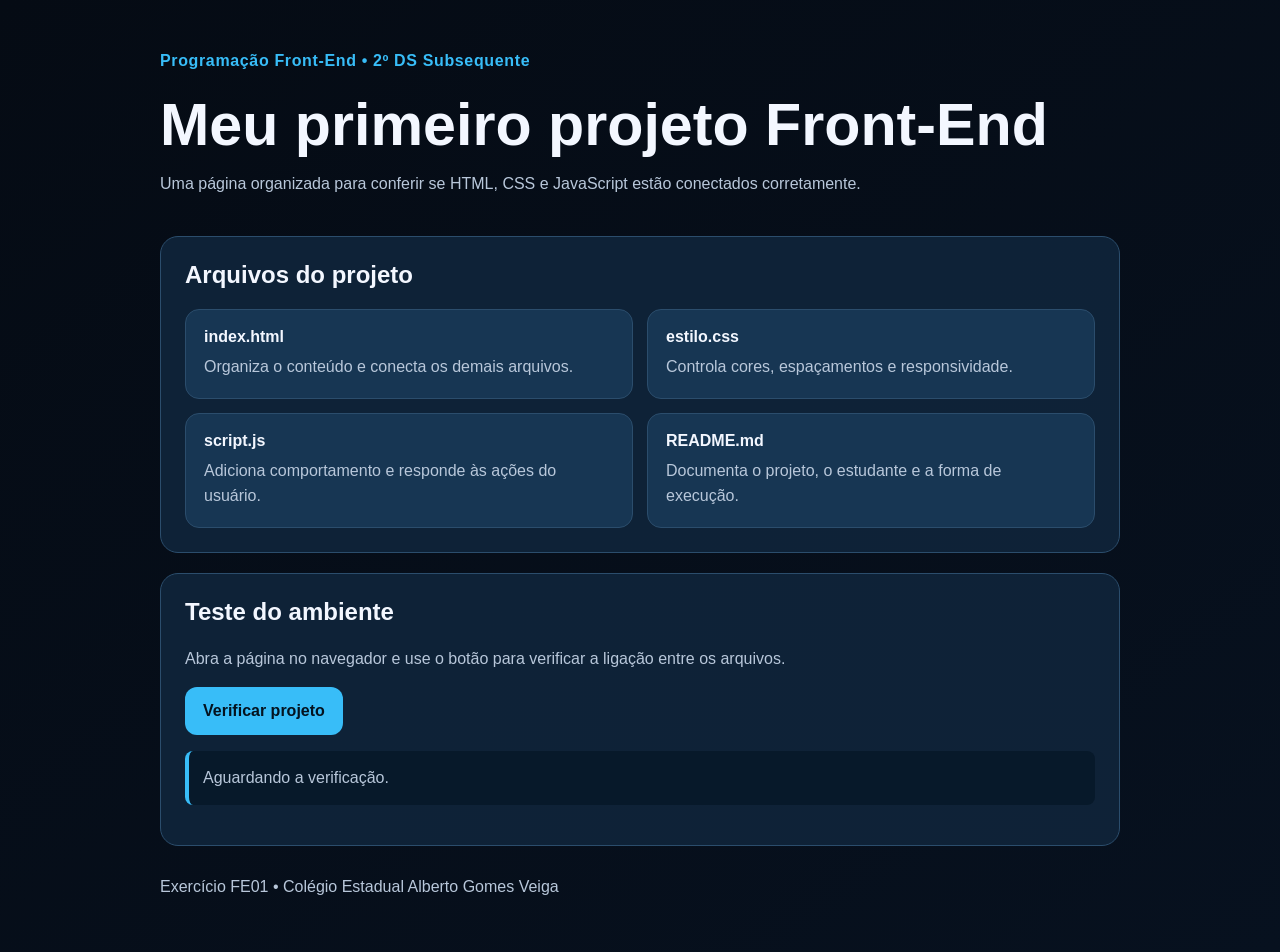
==== index.html @ 5fd91e52 "Add files via upload" ====
<!DOCTYPE html>
<html lang="pt-BR">
<head>
    <meta charset="UTF-8">
    <meta name="viewport" content="width=device-width, initial-scale=1.0">
    <title>Meu primeiro projeto Front-End</title>
    <link rel="stylesheet" href="estilo.css">
    <script src="script.js" defer></script>
</head>
<body>
    <header class="cabecalho">
        <p class="etiqueta">Programação Front-End • 2º DS Subsequente</p>
        <h1>Meu primeiro projeto Front-End</h1>
        <p>Uma página organizada para conferir se HTML, CSS e JavaScript estão conectados corretamente.</p>
    </header>

    <main>
        <section class="painel" aria-labelledby="titulo-arquivos">
            <h2 id="titulo-arquivos">Arquivos do projeto</h2>
            <div class="grade-arquivos">
                <article>
                    <strong>index.html</strong>
                    <span>Organiza o conteúdo e conecta os demais arquivos.</span>
                </article>
                <article>
                    <strong>estilo.css</strong>
                    <span>Controla cores, espaçamentos e responsividade.</span>
                </article>
                <article>
                    <strong>script.js</strong>
                    <span>Adiciona comportamento e responde às ações do usuário.</span>
                </article>
                <article>
                    <strong>README.md</strong>
                    <span>Documenta o projeto, o estudante e a forma de execução.</span>
                </article>
            </div>
        </section>

        <section class="painel" aria-labelledby="titulo-teste">
            <h2 id="titulo-teste">Teste do ambiente</h2>
            <p>Abra a página no navegador e use o botão para verificar a ligação entre os arquivos.</p>
            <button id="testarProjeto" type="button">Verificar projeto</button>
            <p id="statusProjeto" class="status" aria-live="polite">Aguardando a verificação.</p>
        </section>
    </main>

    <footer>
        <p>Exercício FE01 • Colégio Estadual Alberto Gomes Veiga</p>
    </footer>
</body>
</html>
---- estilo.css ----
:root {
    --fundo: #07111f;
    --painel: #10243a;
    --painel-claro: #173653;
    --texto: #f3f7ff;
    --texto-suave: #b8c7da;
    --destaque: #38bdf8;
    --sucesso: #4ade80;
    --borda: #2b4d6c;
}

* {
    box-sizing: border-box;
}

body {
    margin: 0;
    min-height: 100vh;
    font-family: Arial, Helvetica, sans-serif;
    background: linear-gradient(145deg, #050b14, var(--fundo));
    color: var(--texto);
}

.cabecalho,
main,
footer {
    width: min(960px, 92%);
    margin-inline: auto;
}

.cabecalho {
     padding: 48px 0 24px;
}

.etiqueta {
     color: var(--destaque);
     font-weight: 700;
     letter-spacing: 0.04em;
}

h1,
h2,
p {
    margin-top: 0;
}

h1 { 
    font-size: clamp(2rem, 5vw, 3.7rem);
    margin-bottom: 12px;
}

p, 
span { 
     color: var(--texto-suave);
     line-height: 1.6;
}

.painel {
    padding: 24px;
    margin-bottom: 20px;
    background: rgba(16, 36, 58, 0.92);
    border: 1px solid var(--borda);
    border-radius: 18px;
}

.grade-arquivos {
    display: grid;
    grid-template-columns: repeat(2, minmax(0, 1fr));
    gap: 14px;
}

article {
    display: grid;
    gap: 8px;
    padding: 18px;
    background: var(--painel-claro);
    border: 1px solid var(--borda);
    border-radius: 14px;
}

button {
    min-height: 48px;
    padding: 12px 18px;
    border: 0;
    border-radius: 12px;
    background: var(--destaque);
    color: #04131f;
    font: inherit;
    font-weight: 800;
    cursor: pointer;
}

button:hover,
button:focus-visible {
    filter: brightness(1.1);
}

.status {
    margin-top: 16px;
    padding: 14px;
    background: #07192a;
    border-left: 4px solid var(--destaque);
    border-radius: 8px;
}

.status.sucesso {
    color: var(--sucesso);
    border-left-color: var(--sucesso);
 }

footer {
    padding: 8px 0 36px;
}

@media (max-width: 640px) {
    .cabecalho {
        padding-top: 28px;
    }

.painel {
     padding: 18px;
}

.grade-arquivos {
      grid-template-columns: 1fr;
} 

button {
    width: 100%;
 }
}
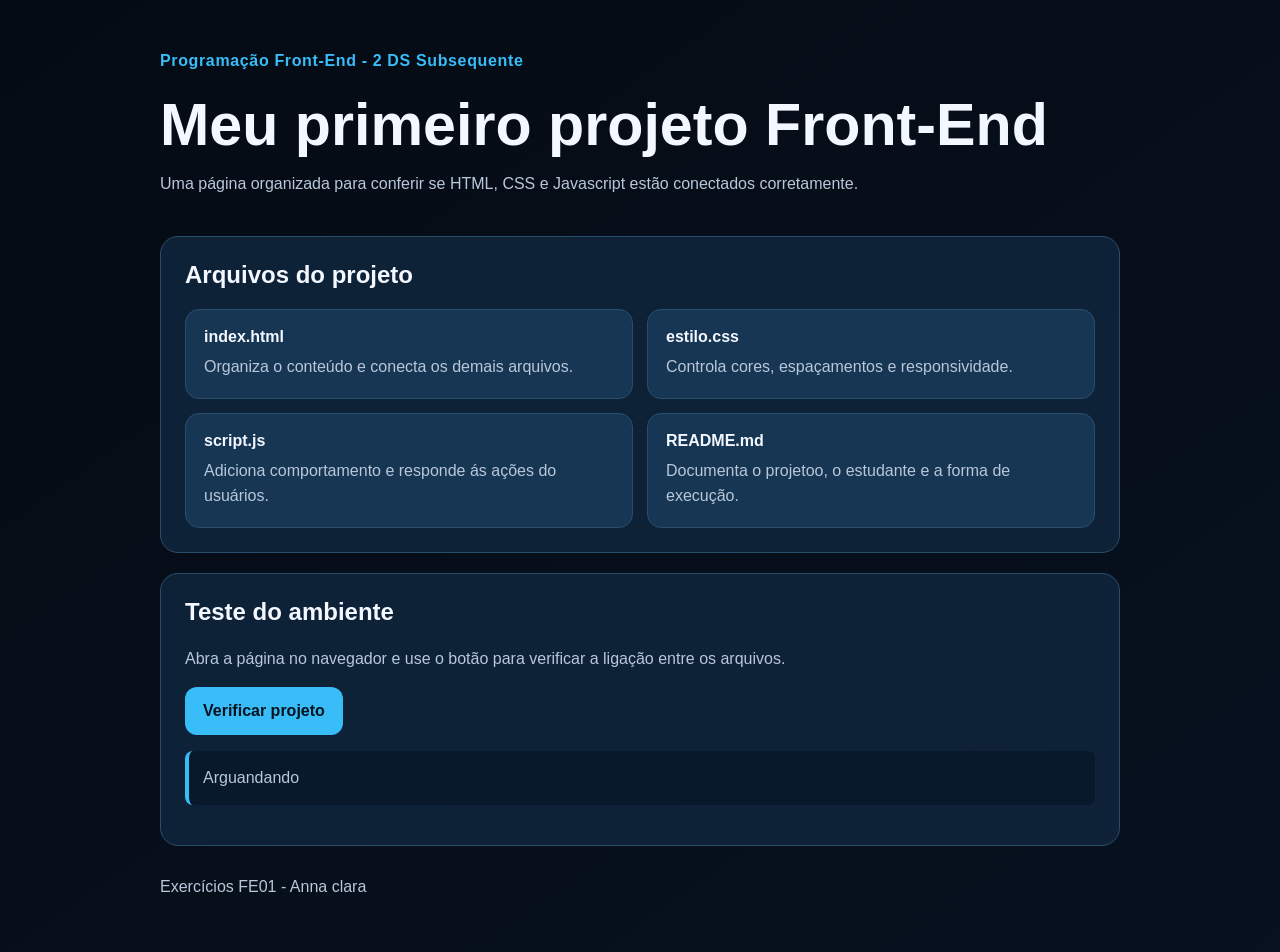
==== commit 1424d184: "Add files via upload" ====
--- a/index.html
+++ b/index.html
@@ -9,44 +9,44 @@
 </head>
 <body>
     <header class="cabecalho">
-        <p class="etiqueta">Programação Front-End • 2º DS Subsequente</p>
+        <p class="etiqueta">Programação Front-End - 2 DS Subsequente</p>
         <h1>Meu primeiro projeto Front-End</h1>
-        <p>Uma página organizada para conferir se HTML, CSS e JavaScript estão conectados corretamente.</p>
+        <p>Uma página organizada para conferir se HTML, CSS e Javascript estão conectados corretamente.</p>
     </header>
+           
+     <main>
+         <section class= "painel" arial-labelledby="titulo-arquivo">   
+              <h2 id= "titulo-arquivos">Arquivos do projeto</h2>
+              <div class="grade-arquivos">
+                  <article>   
+                        <strong> index.html</strong>
+                        <span> Organiza o conteúdo e conecta os demais arquivos.</span>
+            </article>
+            <article>
+            <strong>estilo.css</strong>
+            <span>Controla cores, espaçamentos e responsividade.</span>
+               </article>
+                <article>
+                <strong>script.js</strong>
+                <span>Adiciona comportamento e responde ás ações do usuários.</span>
+            </article>
+             <article>
+                <strong>README.md</strong>
+                <span>Documenta o projetoo, o estudante e a forma de execução.</span>
+            </article>
+         </div>
+       </section>
 
-    <main>
-        <section class="painel" aria-labelledby="titulo-arquivos">
-            <h2 id="titulo-arquivos">Arquivos do projeto</h2>
-            <div class="grade-arquivos">
-                <article>
-                    <strong>index.html</strong>
-                    <span>Organiza o conteúdo e conecta os demais arquivos.</span>
-                </article>
-                <article>
-                    <strong>estilo.css</strong>
-                    <span>Controla cores, espaçamentos e responsividade.</span>
-                </article>
-                <article>
-                    <strong>script.js</strong>
-                    <span>Adiciona comportamento e responde às ações do usuário.</span>
-                </article>
-                <article>
-                    <strong>README.md</strong>
-                    <span>Documenta o projeto, o estudante e a forma de execução.</span>
-                </article>
-            </div>
-        </section>
-
-        <section class="painel" aria-labelledby="titulo-teste">
+        <section class="painel" arial-labelledby="titulo-teste">
             <h2 id="titulo-teste">Teste do ambiente</h2>
             <p>Abra a página no navegador e use o botão para verificar a ligação entre os arquivos.</p>
-            <button id="testarProjeto" type="button">Verificar projeto</button>
-            <p id="statusProjeto" class="status" aria-live="polite">Aguardando a verificação.</p>
-        </section>
-    </main>
+                <button id= "testarprojeto" type="button">Verificar projeto</button>
+                <p id="statusProjeto" class="status" arial-live="polite">Arguandando
+              </section>
+         </main>
 
-    <footer>
-        <p>Exercício FE01 • Colégio Estadual Alberto Gomes Veiga</p>
+  <footer>
+     <p>Exercícios FE01 - Anna clara</p>
     </footer>
 </body>
 </html>
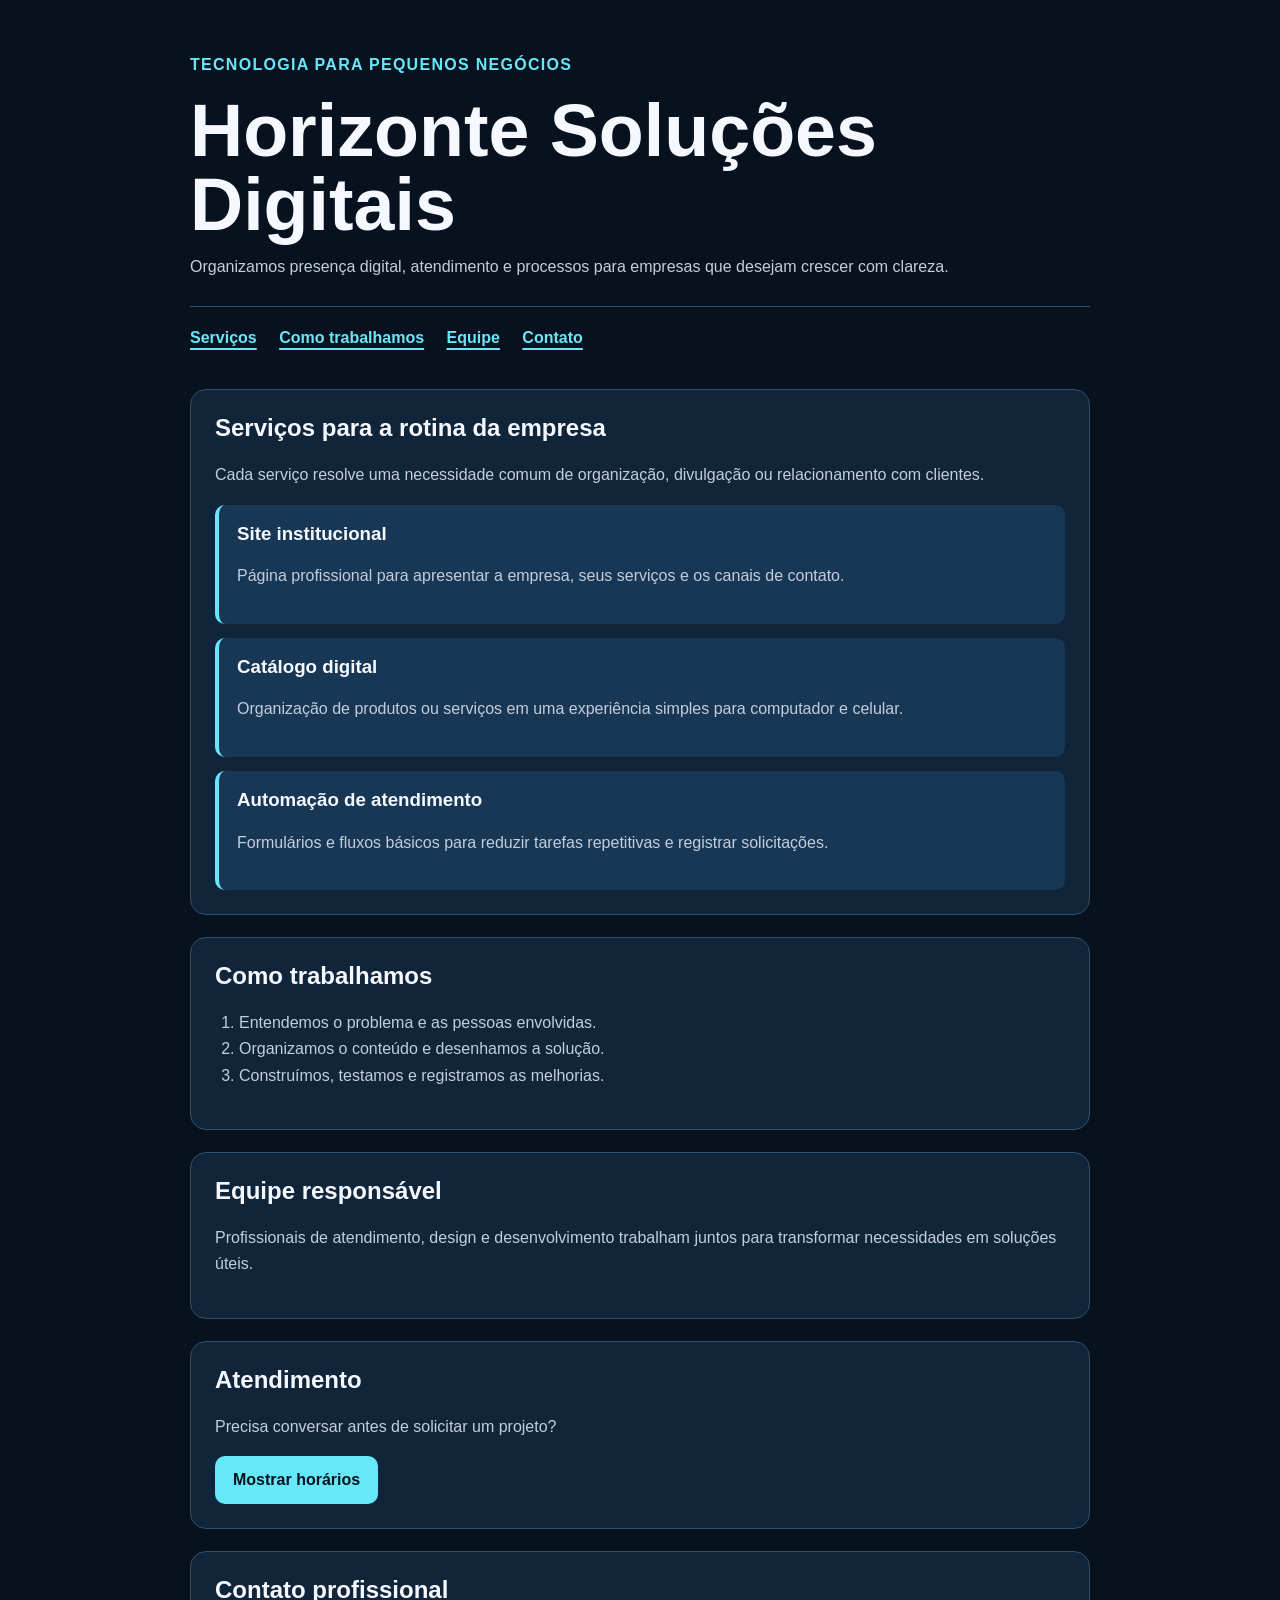
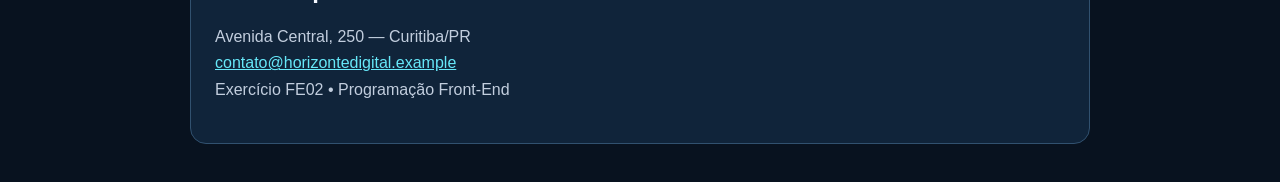
==== commit 868fb480: "Add files via upload" ====
--- a/index.html
+++ b/index.html
@@ -3,50 +3,83 @@
 <head>
     <meta charset="UTF-8">
     <meta name="viewport" content="width=device-width, initial-scale=1.0">
-    <title>Meu primeiro projeto Front-End</title>
+    <title>Horizonte Soluções Digitais</title>
     <link rel="stylesheet" href="estilo.css">
     <script src="script.js" defer></script>
 </head>
 <body>
+    <a class="pular-conteudo" href="#conteudo">Pular para o conteúdo principal</a>
+
     <header class="cabecalho">
-        <p class="etiqueta">Programação Front-End - 2 DS Subsequente</p>
-        <h1>Meu primeiro projeto Front-End</h1>
-        <p>Uma página organizada para conferir se HTML, CSS e Javascript estão conectados corretamente.</p>
+        <p class="etiqueta">Tecnologia para pequenos negócios</p>
+        <h1>Horizonte Soluções Digitais</h1>
+        <p>Organizamos presença digital, atendimento e processos para empresas que desejam crescer com clareza.</p>
+
+        <nav aria-label="Navegação principal">
+            <ul>
+                <li><a href="#servicos">Serviços</a></li>
+                <li><a href="#processo">Como trabalhamos</a></li>
+                <li><a href="#equipe">Equipe</a></li>
+                <li><a href="#contato">Contato</a></li>
+            </ul>
+        </nav>
     </header>
-           
-     <main>
-         <section class= "painel" arial-labelledby="titulo-arquivo">   
-              <h2 id= "titulo-arquivos">Arquivos do projeto</h2>
-              <div class="grade-arquivos">
-                  <article>   
-                        <strong> index.html</strong>
-                        <span> Organiza o conteúdo e conecta os demais arquivos.</span>
+
+    <main id="conteudo">
+        <section id="servicos" aria-labelledby="titulo-servicos">
+            <h2 id="titulo-servicos">Serviços para a rotina da empresa</h2>
+            <p>Cada serviço resolve uma necessidade comum de organização, divulgação ou relacionamento com clientes.</p>
+
+            <article>
+                <h3>Site institucional</h3>
+                <p>Página profissional para apresentar a empresa, seus serviços e os canais de contato.</p>
             </article>
+
             <article>
-            <strong>estilo.css</strong>
-            <span>Controla cores, espaçamentos e responsividade.</span>
-               </article>
-                <article>
-                <strong>script.js</strong>
-                <span>Adiciona comportamento e responde ás ações do usuários.</span>
+                <h3>Catálogo digital</h3>
+                <p>Organização de produtos ou serviços em uma experiência simples para computador e celular.</p>
             </article>
-             <article>
-                <strong>README.md</strong>
-                <span>Documenta o projetoo, o estudante e a forma de execução.</span>
+
+            <article>
+                <h3>Automação de atendimento</h3>
+                <p>Formulários e fluxos básicos para reduzir tarefas repetitivas e registrar solicitações.</p>
             </article>
-         </div>
-       </section>
+        </section>
 
-        <section class="painel" arial-labelledby="titulo-teste">
-            <h2 id="titulo-teste">Teste do ambiente</h2>
-            <p>Abra a página no navegador e use o botão para verificar a ligação entre os arquivos.</p>
-                <button id= "testarprojeto" type="button">Verificar projeto</button>
-                <p id="statusProjeto" class="status" arial-live="polite">Arguandando
-              </section>
-         </main>
+        <section id="processo" aria-labelledby="titulo-processo">
+            <h2 id="titulo-processo">Como trabalhamos</h2>
+            <ol>
+                <li>Entendemos o problema e as pessoas envolvidas.</li>
+                <li>Organizamos o conteúdo e desenhamos a solução.</li>
+                <li>Construímos, testamos e registramos as melhorias.</li>
+            </ol>
+        </section>
 
-  <footer>
-     <p>Exercícios FE01 - Anna clara</p>
+        <section id="equipe" aria-labelledby="titulo-equipe">
+            <h2 id="titulo-equipe">Equipe responsável</h2>
+            <p>Profissionais de atendimento, design e desenvolvimento trabalham juntos para transformar necessidades em soluções úteis.</p>
+        </section>
+
+        <aside id="atendimento" aria-labelledby="titulo-atendimento">
+            <h2 id="titulo-atendimento">Atendimento</h2>
+            <p>Precisa conversar antes de solicitar um projeto?</p>
+            <button id="mostrarAtendimento" type="button" aria-expanded="false" aria-controls="detalhesAtendimento">
+                Mostrar horários
+            </button>
+            <div id="detalhesAtendimento" hidden>
+                <p>Segunda a sexta, das 8h às 18h.</p>
+                <p>Retorno inicial em até um dia útil.</p>
+            </div>
+        </aside>
+    </main>
+
+    <footer id="contato">
+        <h2>Contato profissional</h2>
+        <address>
+            Avenida Central, 250 — Curitiba/PR<br>
+            <a href="mailto:contato@horizontedigital.example">contato@horizontedigital.example</a>
+        </address>
+        <p>Exercício FE02 • Programação Front-End</p>
     </footer>
 </body>
 </html>
--- a/estilo.css
+++ b/estilo.css
@@ -1,88 +1,136 @@
 :root {
-    --fundo: #07111f;
-    --painel: #10243a;
-    --painel-claro: #173653;
-    --texto: #f3f7ff;
-    --texto-suave: #b8c7da;
-    --destaque: #38bdf8;
-    --sucesso: #4ade80;
-    --borda: #2b4d6c;
+    --fundo: #08121f;
+    --superficie: #10243a;
+    --superficie-clara: #183754;
+    --texto: #f5f8ff;
+    --texto-suave: #c2cede;
+    --destaque: #67e8f9;
+    --borda: #31516f;
+    --sucesso: #86efac;
 }
 
 * {
     box-sizing: border-box;
 }
 
+html {
+    scroll-behavior: smooth;
+}
+
 body {
     margin: 0;
-    min-height: 100vh;
     font-family: Arial, Helvetica, sans-serif;
-    background: linear-gradient(145deg, #050b14, var(--fundo));
+    background: var(--fundo);
     color: var(--texto);
+}
+
+.pular-conteudo {
+    position: absolute;
+    left: 16px;
+    top: -80px;
+    padding: 12px 16px;
+    background: var(--destaque);
+    color: #04131f;
+    font-weight: 700;
+    border-radius: 8px;
+}
+
+.pular-conteudo:focus {
+    top: 16px;
 }
 
 .cabecalho,
 main,
 footer {
-    width: min(960px, 92%);
+    width: min(900px, 92%);
     margin-inline: auto;
 }
 
 .cabecalho {
-     padding: 48px 0 24px;
+    padding: 52px 0 28px;
 }
 
 .etiqueta {
-     color: var(--destaque);
-     font-weight: 700;
-     letter-spacing: 0.04em;
+    color: var(--destaque);
+    font-weight: 700;
+    text-transform: uppercase;
+    letter-spacing: 0.08em;
 }
 
-h1,
+h1 {
+    max-width: 760px;
+    margin: 0 0 12px;
+    font-size: clamp(2.2rem, 7vw, 4.6rem);
+    line-height: 1;
+}
+
 h2,
+h3,
 p {
     margin-top: 0;
 }
 
-h1 { 
-    font-size: clamp(2rem, 5vw, 3.7rem);
-    margin-bottom: 12px;
+p,
+li,
+address {
+    color: var(--texto-suave);
+    line-height: 1.65;
 }
 
-p, 
-span { 
-     color: var(--texto-suave);
-     line-height: 1.6;
+nav {
+    margin-top: 26px;
+    padding-top: 18px;
+    border-top: 1px solid var(--borda);
 }
 
-.painel {
-    padding: 24px;
-    margin-bottom: 20px;
-    background: rgba(16, 36, 58, 0.92);
-    border: 1px solid var(--borda);
-    border-radius: 18px;
+nav ul {
+    margin: 0;
+    padding: 0;
+    list-style: none;
 }
 
-.grade-arquivos {
-    display: grid;
-    grid-template-columns: repeat(2, minmax(0, 1fr));
-    gap: 14px;
+nav li {
+    display: inline-block;
+    margin: 0 18px 10px 0;
+}
+
+a {
+    color: var(--destaque);
+}
+
+nav a {
+    font-weight: 700;
+    text-decoration-thickness: 2px;
+    text-underline-offset: 5px;
+}
+
+section,
+aside,
+footer {
+    margin-bottom: 22px;
+    padding: 24px;
+    background: var(--superficie);
+    border: 1px solid var(--borda);
+    border-radius: 16px;
 }
 
 article {
-    display: grid;
-    gap: 8px;
+    margin-top: 14px;
     padding: 18px;
-    background: var(--painel-claro);
-    border: 1px solid var(--borda);
-    border-radius: 14px;
+    background: var(--superficie-clara);
+    border-left: 4px solid var(--destaque);
+    border-radius: 10px;
+}
+
+ol {
+    padding-left: 24px;
 }
 
 button {
     min-height: 48px;
     padding: 12px 18px;
     border: 0;
-    border-radius: 12px;
+    border-radius: 10px;
     background: var(--destaque);
     color: #04131f;
     font: inherit;
@@ -92,49 +140,45 @@
 
 button:hover,
 button:focus-visible {
-    filter: brightness(1.1);
+    filter: brightness(1.08);
 }
 
-.status {
-    margin-top: 16px;
-    padding: 14px;
-    background: #07192a;
-    border-left: 4px solid var(--destaque);
-    border-radius: 8px;
+#detalhesAtendimento {
+    margin-top: 18px;
+    padding: 16px;
+    border: 1px solid var(--sucesso);
+    border-radius: 10px;
 }
 
-.status.sucesso {
-    color: var(--sucesso);
-    border-left-color: var(--sucesso);
- }
+#detalhesAtendimento p:last-child {
+    margin-bottom: 0;
+}
 
 footer {
-    padding: 8px 0 36px;
+    margin-bottom: 38px;
 }
 
-@media (max-width: 640px) {
+address {
+    font-style: normal;
+}
+
+@media (max-width: 520px) {
     .cabecalho {
-        padding-top: 28px;
+        padding-top: 34px;
     }
 
-.painel {
-     padding: 18px;
-}
+    section,
+    aside,
+    footer {
+        padding: 18px;
+    }
 
-.grade-arquivos {
-      grid-template-columns: 1fr;
-} 
+    nav li {
+        display: block;
+        margin-right: 0;
+    }
 
-button {
-    width: 100%;
- }
-}
- 
-
-
-    
-
- 
-
-
-    +    button {
+        width: 100%;
+    }
+}
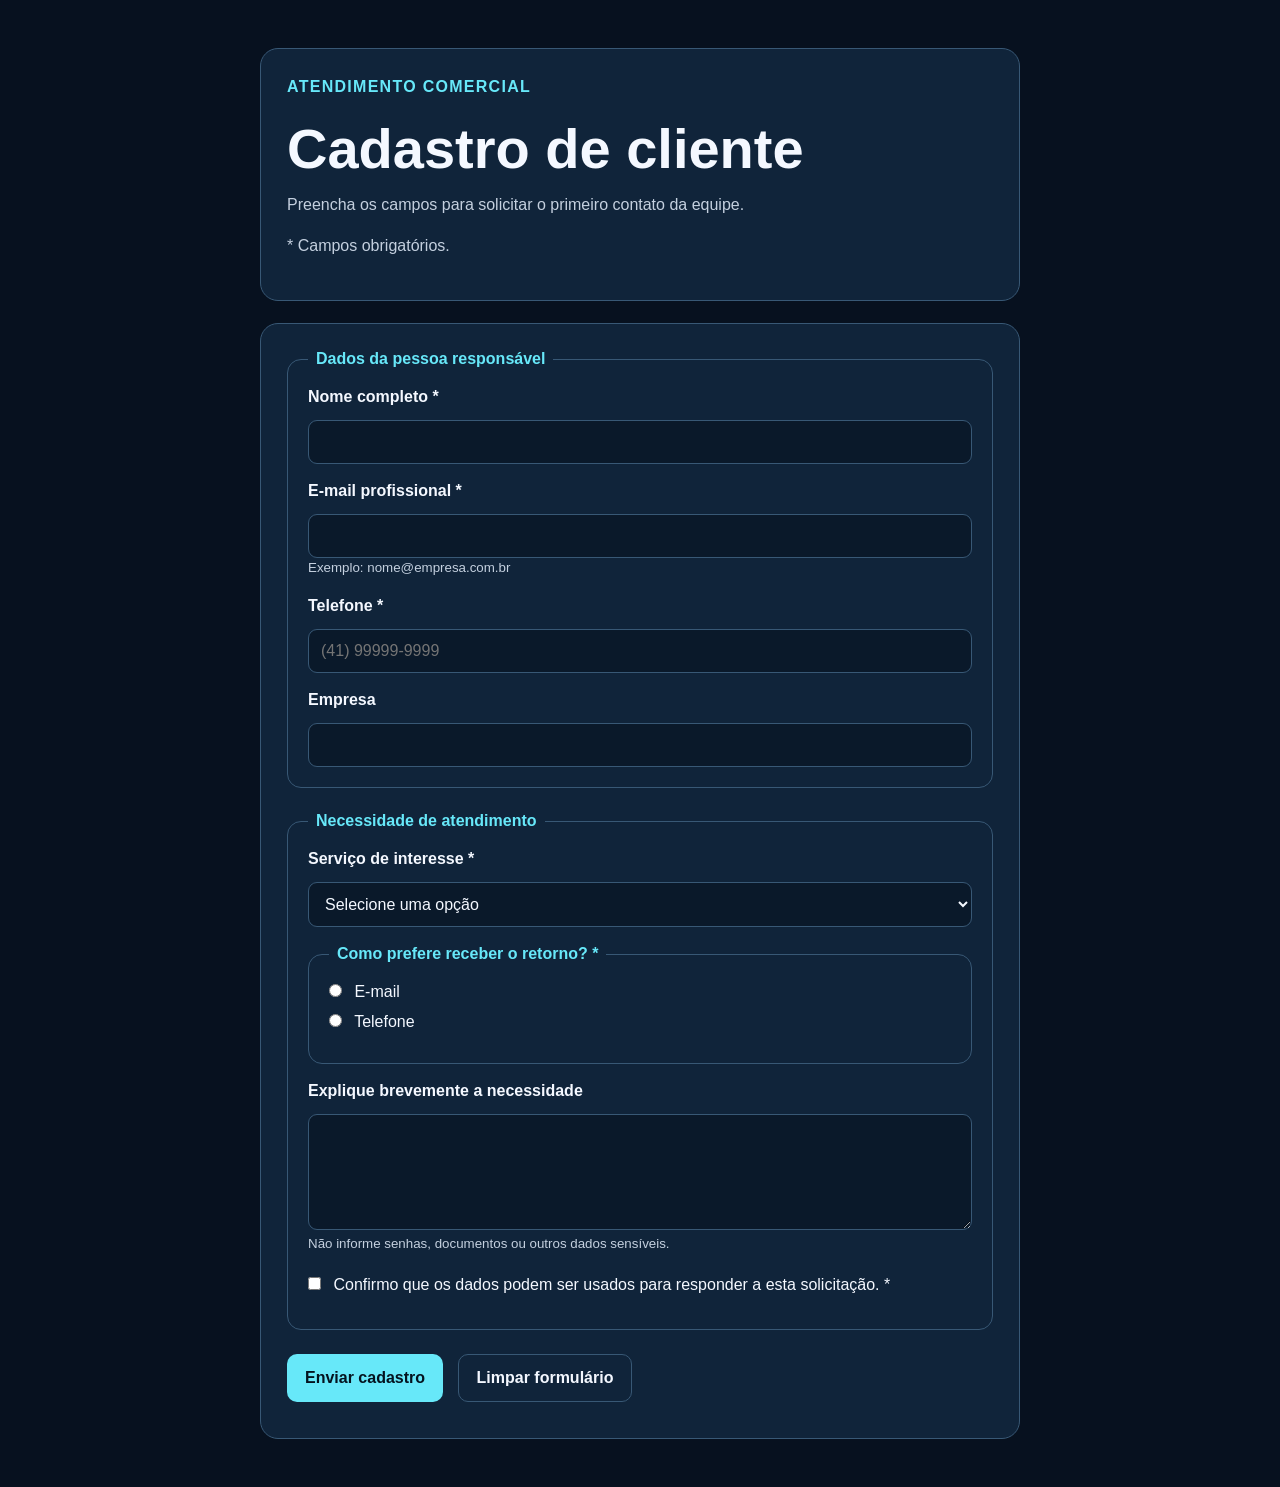
==== commit 45ea0a9c: "Add files via upload" ====
--- a/index.html
+++ b/index.html
@@ -3,83 +3,93 @@
 <head>
     <meta charset="UTF-8">
     <meta name="viewport" content="width=device-width, initial-scale=1.0">
-    <title>Horizonte Soluções Digitais</title>
+    <title>Cadastro de cliente | Horizonte Digital</title>
     <link rel="stylesheet" href="estilo.css">
     <script src="script.js" defer></script>
 </head>
 <body>
-    <a class="pular-conteudo" href="#conteudo">Pular para o conteúdo principal</a>
-
-    <header class="cabecalho">
-        <p class="etiqueta">Tecnologia para pequenos negócios</p>
-        <h1>Horizonte Soluções Digitais</h1>
-        <p>Organizamos presença digital, atendimento e processos para empresas que desejam crescer com clareza.</p>
-
-        <nav aria-label="Navegação principal">
-            <ul>
-                <li><a href="#servicos">Serviços</a></li>
-                <li><a href="#processo">Como trabalhamos</a></li>
-                <li><a href="#equipe">Equipe</a></li>
-                <li><a href="#contato">Contato</a></li>
-            </ul>
-        </nav>
-    </header>
+    <a class="pular-conteudo" href="#conteudo">Pular para o formulário</a>
 
     <main id="conteudo">
-        <section id="servicos" aria-labelledby="titulo-servicos">
-            <h2 id="titulo-servicos">Serviços para a rotina da empresa</h2>
-            <p>Cada serviço resolve uma necessidade comum de organização, divulgação ou relacionamento com clientes.</p>
+        <header class="cabecalho">
+            <p class="etiqueta">Atendimento comercial</p>
+            <h1>Cadastro de cliente</h1>
+            <p>Preencha os campos para solicitar o primeiro contato da equipe.</p>
+            <p><span aria-hidden="true">*</span> Campos obrigatórios.</p>
+        </header>
 
-            <article>
-                <h3>Site institucional</h3>
-                <p>Página profissional para apresentar a empresa, seus serviços e os canais de contato.</p>
-            </article>
+        <form id="cadastroCliente">
+            <fieldset>
+                <legend>Dados da pessoa responsável</legend>
 
-            <article>
-                <h3>Catálogo digital</h3>
-                <p>Organização de produtos ou serviços em uma experiência simples para computador e celular.</p>
-            </article>
+                <div class="campo">
+                    <label for="nome">Nome completo <span aria-hidden="true">*</span></label>
+                    <input id="nome" name="nome" type="text" autocomplete="name" minlength="3" required>
+                </div>
 
-            <article>
-                <h3>Automação de atendimento</h3>
-                <p>Formulários e fluxos básicos para reduzir tarefas repetitivas e registrar solicitações.</p>
-            </article>
-        </section>
+                <div class="campo">
+                    <label for="email">E-mail profissional <span aria-hidden="true">*</span></label>
+                    <input id="email" name="email" type="email" autocomplete="email" aria-describedby="ajudaEmail" required>
+                    <small id="ajudaEmail">Exemplo: nome@empresa.com.br</small>
+                </div>
 
-        <section id="processo" aria-labelledby="titulo-processo">
-            <h2 id="titulo-processo">Como trabalhamos</h2>
-            <ol>
-                <li>Entendemos o problema e as pessoas envolvidas.</li>
-                <li>Organizamos o conteúdo e desenhamos a solução.</li>
-                <li>Construímos, testamos e registramos as melhorias.</li>
-            </ol>
-        </section>
+                <div class="campo">
+                    <label for="telefone">Telefone <span aria-hidden="true">*</span></label>
+                    <input id="telefone" name="telefone" type="tel" inputmode="tel" autocomplete="tel" placeholder="(41) 99999-9999" required>
+                </div>
 
-        <section id="equipe" aria-labelledby="titulo-equipe">
-            <h2 id="titulo-equipe">Equipe responsável</h2>
-            <p>Profissionais de atendimento, design e desenvolvimento trabalham juntos para transformar necessidades em soluções úteis.</p>
-        </section>
+                <div class="campo">
+                    <label for="empresa">Empresa</label>
+                    <input id="empresa" name="empresa" type="text" autocomplete="organization">
+                </div>
+            </fieldset>
 
-        <aside id="atendimento" aria-labelledby="titulo-atendimento">
-            <h2 id="titulo-atendimento">Atendimento</h2>
-            <p>Precisa conversar antes de solicitar um projeto?</p>
-            <button id="mostrarAtendimento" type="button" aria-expanded="false" aria-controls="detalhesAtendimento">
-                Mostrar horários
-            </button>
-            <div id="detalhesAtendimento" hidden>
-                <p>Segunda a sexta, das 8h às 18h.</p>
-                <p>Retorno inicial em até um dia útil.</p>
+            <fieldset>
+                <legend>Necessidade de atendimento</legend>
+
+                <div class="campo">
+                    <label for="servico">Serviço de interesse <span aria-hidden="true">*</span></label>
+                    <select id="servico" name="servico" required>
+                        <option value="" selected disabled>Selecione uma opção</option>
+                        <option value="site">Site institucional</option>
+                        <option value="sistema">Sistema interno</option>
+                        <option value="manutencao">Manutenção de projeto</option>
+                    </select>
+                </div>
+
+                <fieldset class="grupo-opcoes">
+                    <legend>Como prefere receber o retorno? <span aria-hidden="true">*</span></legend>
+
+                    <label class="opcao" for="retornoEmail">
+                        <input id="retornoEmail" name="retorno" type="radio" value="E-mail" required>
+                        E-mail
+                    </label>
+
+                    <label class="opcao" for="retornoTelefone">
+                        <input id="retornoTelefone" name="retorno" type="radio" value="Telefone">
+                        Telefone
+                    </label>
+                </fieldset>
+
+                <div class="campo">
+                    <label for="mensagem">Explique brevemente a necessidade</label>
+                    <textarea id="mensagem" name="mensagem" rows="5" maxlength="300" aria-describedby="ajudaMensagem"></textarea>
+                    <small id="ajudaMensagem">Não informe senhas, documentos ou outros dados sensíveis.</small>
+                </div>
+
+                <label class="opcao termos" for="termos">
+                    <input id="termos" name="termos" type="checkbox" required>
+                    Confirmo que os dados podem ser usados para responder a esta solicitação. <span aria-hidden="true">*</span>
+                </label>
+            </fieldset>
+
+            <div class="acoes">
+                <button type="submit">Enviar cadastro</button>
+                <button class="secundario" type="reset">Limpar formulário</button>
             </div>
-        </aside>
+
+            <div id="statusCadastro" class="status" role="status" aria-live="polite" tabindex="-1" hidden></div>
+        </form>
     </main>
-
-    <footer id="contato">
-        <h2>Contato profissional</h2>
-        <address>
-            Avenida Central, 250 — Curitiba/PR<br>
-            <a href="mailto:contato@horizontedigital.example">contato@horizontedigital.example</a>
-        </address>
-        <p>Exercício FE02 • Programação Front-End</p>
-    </footer>
 </body>
 </html>
--- a/estilo.css
+++ b/estilo.css
@@ -1,24 +1,22 @@
 :root {
-    --fundo: #08121f;
-    --superficie: #10243a;
-    --superficie-clara: #183754;
-    --texto: #f5f8ff;
-    --texto-suave: #c2cede;
+    --fundo: #07111f;
+    --painel: #10243a;
+    --campo: #0a192a;
+    --texto: #f4f8ff;
+    --texto-suave: #c4d0df;
     --destaque: #67e8f9;
-    --borda: #31516f;
     --sucesso: #86efac;
+    --borda: #385875;
+    --foco: #facc15;
 }
 
 * {
     box-sizing: border-box;
 }
 
-html {
-    scroll-behavior: smooth;
-}
-
 body {
     margin: 0;
+    min-height: 100vh;
     font-family: Arial, Helvetica, sans-serif;
     background: var(--fundo);
     color: var(--texto);
@@ -26,159 +24,186 @@
 
 .pular-conteudo {
     position: absolute;
+    top: -80px;
     left: 16px;
-    top: -80px;
     padding: 12px 16px;
-    background: var(--destaque);
-    color: #04131f;
-    font-weight: 700;
     border-radius: 8px;
+    background: var(--foco);
+    color: #111827;
+    font-weight: 800;
 }
 
 .pular-conteudo:focus {
     top: 16px;
 }
 
+main {
+    width: min(760px, 92%);
+    margin-inline: auto;
+    padding: 48px 0;
+}
+
 .cabecalho,
-main,
-footer {
-    width: min(900px, 92%);
-    margin-inline: auto;
+form {
+    padding: 26px;
+    border: 1px solid var(--borda);
+    border-radius: 18px;
+    background: var(--painel);
 }
 
 .cabecalho {
-    padding: 52px 0 28px;
+    margin-bottom: 22px;
 }
 
 .etiqueta {
     color: var(--destaque);
-    font-weight: 700;
+    font-weight: 800;
     text-transform: uppercase;
     letter-spacing: 0.08em;
 }
 
-h1 {
-    max-width: 760px;
-    margin: 0 0 12px;
-    font-size: clamp(2.2rem, 7vw, 4.6rem);
-    line-height: 1;
-}
-
-h2,
-h3,
+h1,
 p {
     margin-top: 0;
 }
 
+h1 {
+    margin-bottom: 12px;
+    font-size: clamp(2rem, 7vw, 3.5rem);
+}
+
 p,
-li,
-address {
+small {
     color: var(--texto-suave);
-    line-height: 1.65;
-}
-
-nav {
-    margin-top: 26px;
-    padding-top: 18px;
-    border-top: 1px solid var(--borda);
-}
-
-nav ul {
-    margin: 0;
-    padding: 0;
-    list-style: none;
-}
-
-nav li {
-    display: inline-block;
-    margin: 0 18px 10px 0;
-}
-
-a {
+    line-height: 1.55;
+}
+
+fieldset {
+    margin: 0 0 24px;
+    padding: 20px;
+    border: 1px solid var(--borda);
+    border-radius: 14px;
+}
+
+legend {
+    padding: 0 8px;
     color: var(--destaque);
-}
-
-nav a {
+    font-weight: 800;
+}
+
+.campo {
+    margin-bottom: 18px;
+}
+
+.campo:last-child {
+    margin-bottom: 0;
+}
+
+label {
+    display: block;
+    margin-bottom: 7px;
     font-weight: 700;
-    text-decoration-thickness: 2px;
-    text-underline-offset: 5px;
-}
-
-section,
-aside,
-footer {
-    margin-bottom: 22px;
-    padding: 24px;
-    background: var(--superficie);
-    border: 1px solid var(--borda);
-    border-radius: 16px;
-}
-
-article {
-    margin-top: 14px;
-    padding: 18px;
-    background: var(--superficie-clara);
-    border-left: 4px solid var(--destaque);
-    border-radius: 10px;
-}
-
-ol {
-    padding-left: 24px;
+}
+
+input,
+select,
+textarea,
+button {
+    font: inherit;
+}
+
+input,
+select,
+textarea {
+    width: 100%;
+    margin-top: 7px;
+    padding: 12px;
+    border: 1px solid var(--borda);
+    border-radius: 9px;
+    background: var(--campo);
+    color: var(--texto);
+}
+
+textarea {
+    resize: vertical;
+}
+
+input:focus-visible,
+select:focus-visible,
+textarea:focus-visible,
+button:focus-visible,
+a:focus-visible {
+    outline: 3px solid var(--foco);
+    outline-offset: 3px;
+}
+
+.grupo-opcoes {
+    margin-bottom: 18px;
+}
+
+.opcao {
+    margin-bottom: 12px;
+    font-weight: 400;
+}
+
+.opcao input {
+    width: auto;
+    margin: 0 8px 0 0;
+}
+
+.termos {
+    line-height: 1.5;
+}
+
+.acoes {
+    margin-top: 8px;
 }
 
 button {
     min-height: 48px;
+    margin: 0 10px 10px 0;
     padding: 12px 18px;
     border: 0;
     border-radius: 10px;
     background: var(--destaque);
     color: #04131f;
-    font: inherit;
     font-weight: 800;
     cursor: pointer;
 }
 
-button:hover,
-button:focus-visible {
+button:hover {
     filter: brightness(1.08);
 }
 
-#detalhesAtendimento {
-    margin-top: 18px;
+button.secundario {
+    border: 1px solid var(--borda);
+    background: transparent;
+    color: var(--texto);
+}
+
+.status {
+    margin-top: 14px;
     padding: 16px;
-    border: 1px solid var(--sucesso);
-    border-radius: 10px;
-}
-
-#detalhesAtendimento p:last-child {
-    margin-bottom: 0;
-}
-
-footer {
-    margin-bottom: 38px;
-}
-
-address {
-    font-style: normal;
+    border-left: 5px solid var(--sucesso);
+    border-radius: 8px;
+    background: #0a1c21;
+    color: var(--texto);
+    line-height: 1.5;
 }
 
 @media (max-width: 520px) {
-    .cabecalho {
-        padding-top: 34px;
+    main {
+        padding: 24px 0;
     }
 
-    section,
-    aside,
-    footer {
+    .cabecalho,
+    form,
+    fieldset {
         padding: 18px;
     }
 
-    nav li {
-        display: block;
+    button {
+        width: 100%;
         margin-right: 0;
     }
-
-    button {
-        width: 100%;
-    }
 }
